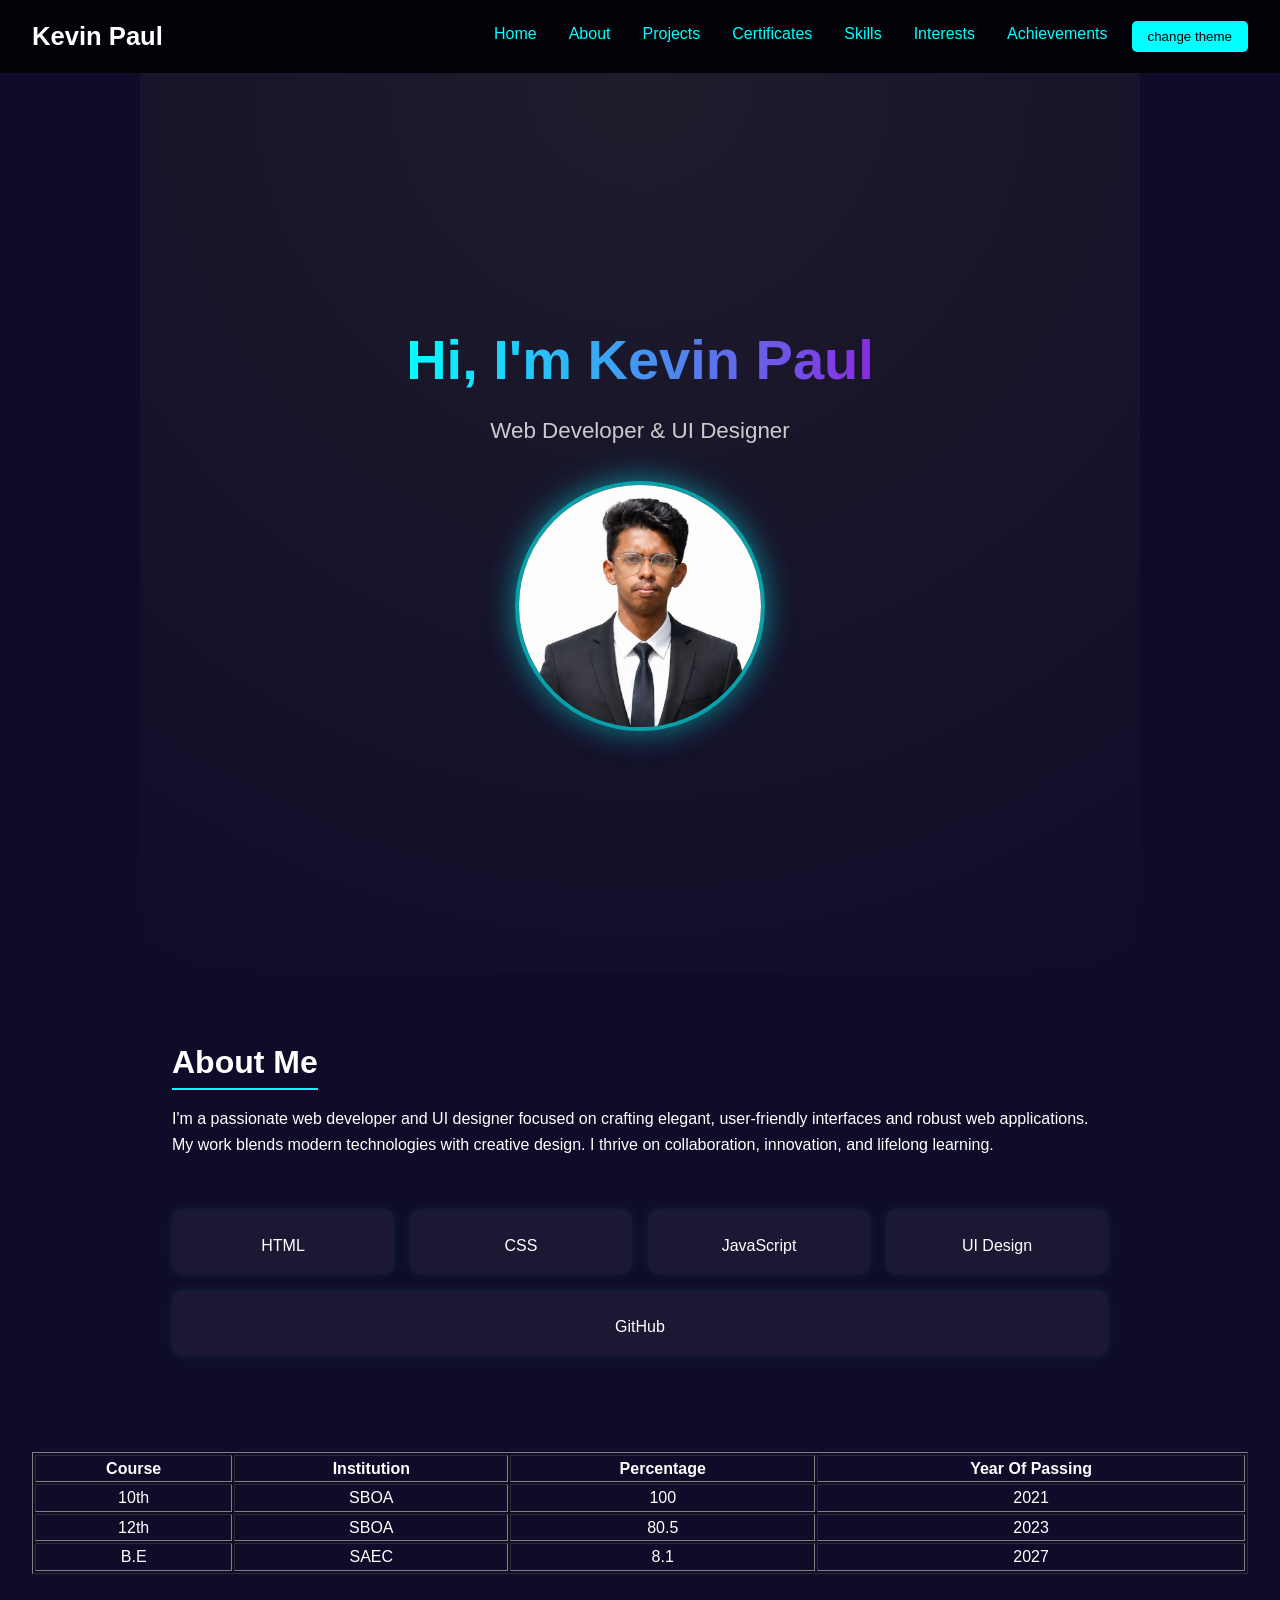
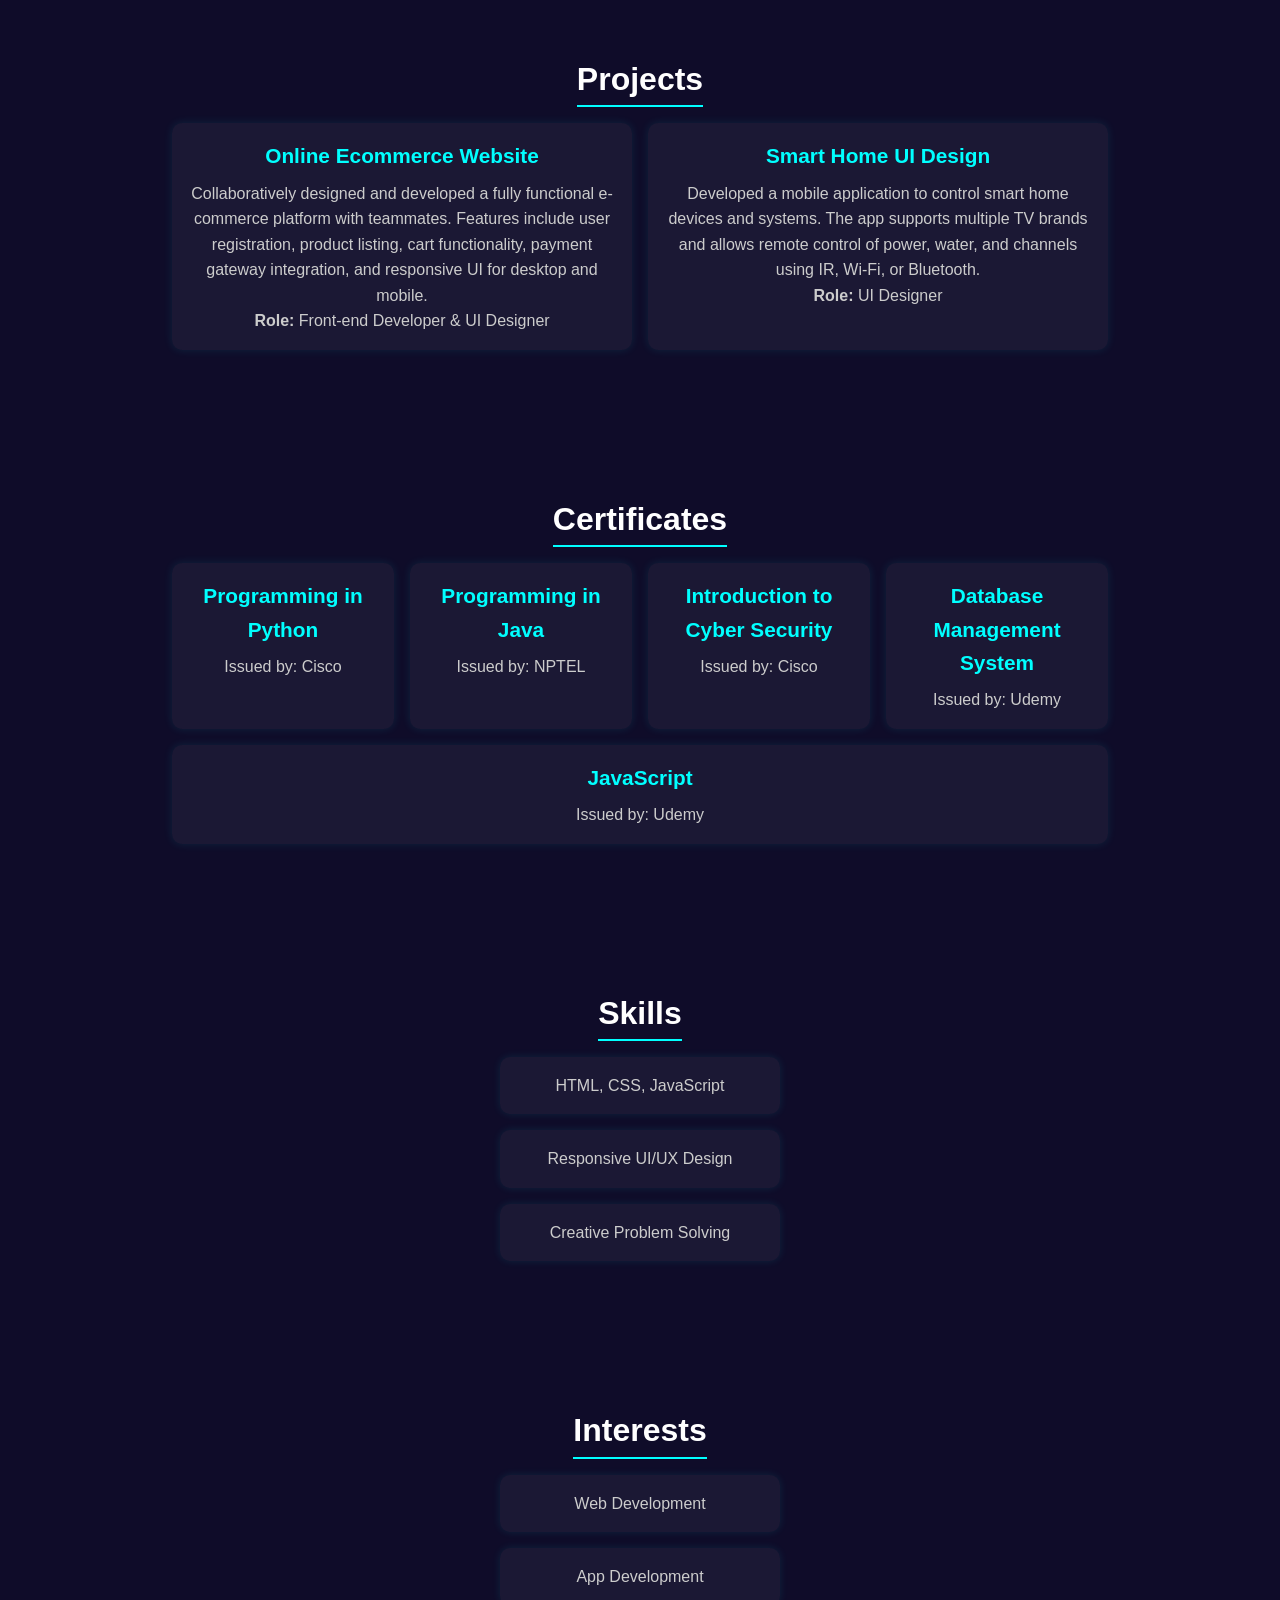
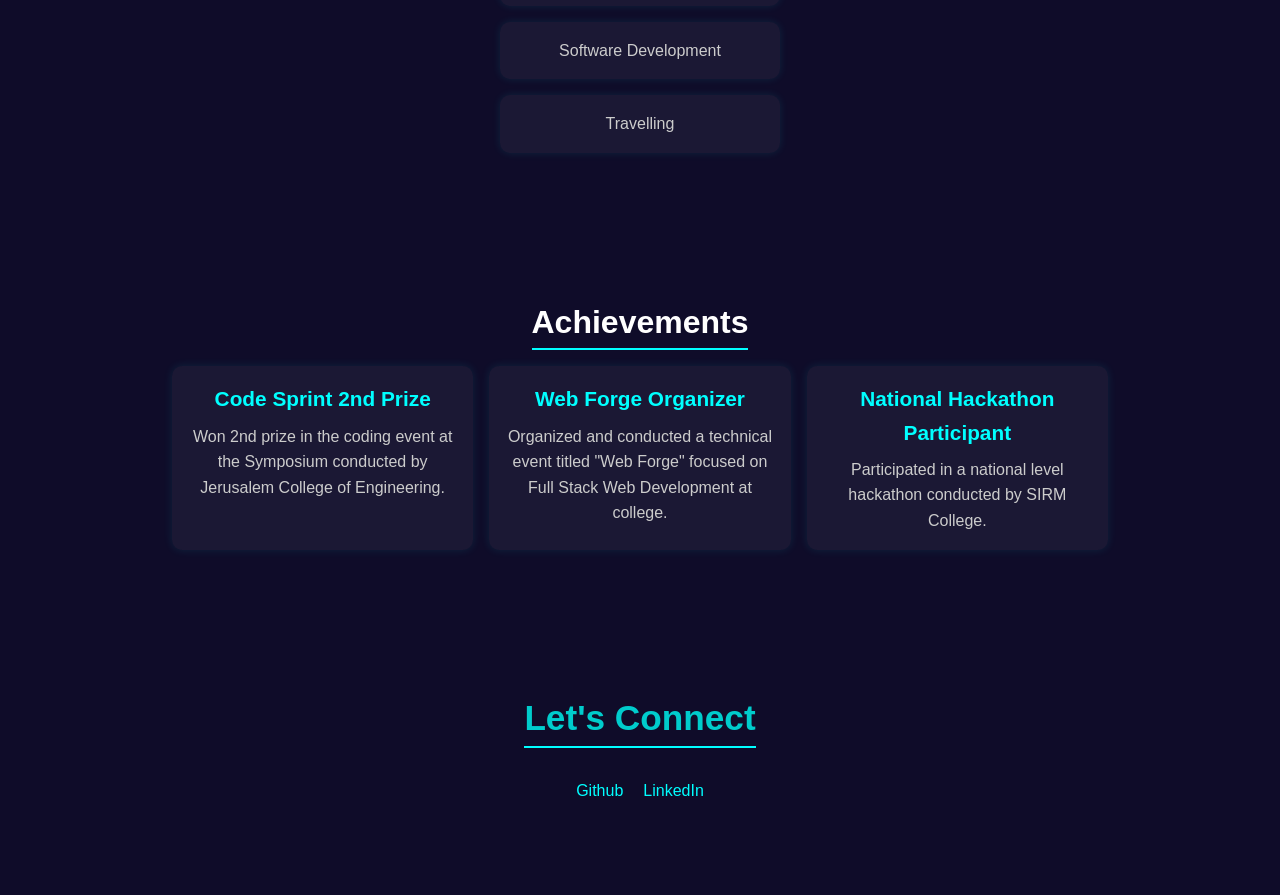
==== index.html @ 66ea8c0a ""html file created"" ====
<!DOCTYPE html>
<html lang="en">
<head>
<meta charset="UTF-8" />
<meta name="viewport" content="width=device-width, initial-scale=1.0"/>
<title>Kevin Paul | Portfolio</title>

<link rel="stylesheet" href="style.css" />
</head>
<body>

<nav>
  <div class="logo">Kevin Paul</div>
  <div id="menu-toggle">☰</div>
  <div id="close-btn">✖</div>
  <ul id="nav-links"> 
    <li><a href="#hero">Home</a></li>
    <li><a href="#about">About</a></li>
    <li><a href="#projects">Projects</a></li>
    <li><a href="#certificates">Certificates</a></li>
    <li><a href="#skills">Skills</a></li>
    <li><a href="#interests">Interests</a></li>
    <li><a href="#achievements">Achievements</a></li>
    <button class="theme" id="theme" onclick="toggleTheme()">change theme</button>
  </ul>
</nav>

<section id="hero" class="hero">
<h1>Hi, I'm Kevin Paul</h1>
<p>Web Developer & UI Designer</p>
<div class="hero-photo" id="heroCanvas">
  <img src="./Kevin Paul V - CSE IV-B - 2023-27.jpeg" alt="Kevin Paul">
</div>
</section>


<section id="about" class="about">
  <h2>About Me</h2>
  <p>I'm a passionate web developer and UI designer focused on crafting elegant, user-friendly interfaces and robust web applications. My work blends modern technologies with creative design. I thrive on collaboration, innovation, and lifelong learning.</p>
  <br><br>
  <div class="skills-cards">
    <div class="skill-card">
      <span class="skill-title">HTML</span>
    </div>
    <div class="skill-card">
      <span class="skill-title">CSS</span>
    </div>
    <div class="skill-card">
      <span class="skill-title">JavaScript</span>
    </div>
    <div class="skill-card">
      <span class="skill-title">UI Design</span>
    </div>
    <div class="skill-card">
      <div class="icon github"><i class="fa-brands fa-github"></i></div>
      <span class="skill-title">GitHub</span>
    </div>
  </div>
</section>
<divid="academics" class="academics">
  <table border="1" text-algin=""center">
     <tr>
            <th>Course</th>
            <th>Institution</th>
            <th>Percentage</th>
            <th>Year Of Passing</th>
            
        </tr>
        <tr>
            <td>10th</td>
            <td>SBOA</td>
            <td>100</td>
            <td>2021</td>
            
        </tr>
        <tr>
            <td>12th</td>
            <td>SBOA</td>
            <td>80.5</td>
            <td>2023</td>
            
        </tr>
        <tr>
            <td>B.E</td>
            <td>SAEC</td>
            <td>8.1</td>
            <td>2027</td>
           
        </tr>
  </table>
</div>

<section id="projects">
  <h2> Projects</h2>
  <div class="project-list">
    <div class="project-card">
      <h3> Online Ecommerce Website</h3>
      <p>Collaboratively designed and developed a fully functional e-commerce platform with teammates. Features include user registration, product listing, cart functionality, payment gateway integration, and responsive UI for desktop and mobile.</p>
      <p><strong>Role:</strong> Front-end Developer & UI Designer</p>
    </div>
    <div class="project-card">
      <h3> Smart Home UI Design</h3>
      <p>Developed a mobile application to control smart home devices and systems. The app supports multiple TV brands and allows remote control of power, water, and channels using IR, Wi-Fi, or Bluetooth.</p>
      <p><strong>Role:</strong> UI Designer</p>
    </div>
  </div>
</section>


<section id="certificates">
  <h2> Certificates</h2>
  <div class="course-list">
    <div class="course-card">
      <h3>Programming in Python</h3>
      <p>Issued by: Cisco</p>
    </div>
    <div class="course-card">
      <h3>Programming in Java</h3>
      <p>Issued by: NPTEL</p>
    </div>
    <div class="course-card">
      <h3>Introduction to Cyber Security</h3>
      <p>Issued by: Cisco</p>
    </div>
    <div class="course-card">
      <h3>Database Management System</h3>
      <p>Issued by: Udemy</p>
    </div>
    <div class="course-card">
      <h3>JavaScript</h3>
      <p>Issued by: Udemy </p>
    </div>
  </div>
</section>


<section id="skills">
  <h2> Skills</h2>
  <ul class="skill-list">
    <li>HTML, CSS, JavaScript</li>
    <li>Responsive UI/UX Design</li>
    <li>Creative Problem Solving</li>
  </ul>
</section>


<section id="interests">
  <h2> Interests</h2>
  <ul class="interest-list">
    <li>Web Development</li>
    <li>App Development</li>
    <li>Software Development</li>
    <li>Travelling</li>
  </ul>
</section>


<section id="achievements">
  <h2> Achievements</h2>
  <div class="achievement-list">
    <div class="achievement-card">
      <h3>Code Sprint  2nd Prize</h3>
      <p>Won 2nd prize in the coding event at the Symposium conducted by Jerusalem College of Engineering.</p>
    </div>
    <div class="achievement-card">
      <h3>Web Forge Organizer</h3>
      <p>Organized and conducted a technical event titled "Web Forge" focused on Full Stack Web Development at college.</p>
    </div>
    <div class="achievement-card">
      <h3>National Hackathon Participant</h3>
      <p>Participated in a national level hackathon conducted by SIRM College.</p>
    </div>
  </div>
</section>


<section id="contact-buttons" class="contact-buttons">
  <h2>Let's Connect</h2>
  <div class="button-group">
    <a href="https://github.com/kevinpaulv-7" target="_blank">Github</a>
    <a href="https://www.linkedin.com/in/kevin-paul-v-a235a0355?lipi=urn%3Ali%3Apage%3Ad_flagship3_profile_view_base_contact_details%3BCoTMRClRRxu%2FvCBmqLUZ1w%3D%3D" target="_blank">LinkedIn</a>
  </div>
</section>


</body>
</html>
---- style.css ----
* {
  margin: 0;
  padding: 0;
  box-sizing: border-box;
}
body {
  font-family: 'Segoe UI', sans-serif;
  background: #0f0c29;
  color: white;
  line-height: 1.6;
}
a {
  color: #00ffff;
  text-decoration: none;
}
a:hover {
  text-decoration: underline;
}

nav {
  display: flex;
  justify-content: space-between;
  align-items: center;
  padding: 1rem 2rem;
  background: rgba(0, 0, 0, 0.8);
  position: sticky;
  top: 0;
  z-index: 1000;
}
nav .logo {
  font-size: 1.6rem;
  font-weight: bold;
}
nav ul {
  display: flex;
  gap: 1rem;
  list-style: none;
}
nav ul li a {
  color: #00ffff;
  padding: 0.5rem;
}
nav ul li a.active {
  border-bottom: 2px solid #00ffff;
}
#menu-toggle{
  display: none;
  font-size: 2rem;
  color: #00ffff;
  position: absolute;
  top: 10px;
  right: 20px;
  cursor: pointer;
  z-index: 1001;
}
#close-btn  {
  display: none;
  font-size: 2rem;
  color: #00ffff;
  position: absolute;
  top: 10px;
  right: 20px;
  cursor: pointer;
  z-index: 1001;
}


.hero {
  display: flex;
  flex-direction: column;
  justify-content: center;
  align-items: center;
  min-height: 100vh;
  padding: 2rem;
  background: radial-gradient(circle at top, #1f1c2c, #0f0c29);
  text-align: center;
  position: relative;
  overflow: hidden;
}
.hero h1 {
  font-size: 3.5rem;
  font-weight: 700;
  background: linear-gradient(to right, #00ffff, #8a2be2);
  background-clip: text;   
  color: transparent;     
  margin-bottom: 0.5rem;
}

.hero p {
  font-size: 1.4rem;
  color: #ccc;
  margin-bottom: 2rem;
}

/* Floating Hero Photo */
.hero-photo {
  position: relative;
  width: 250px;
  height: 250px;
  border-radius: 50%;
  overflow: hidden;
  border: 4px solid rgba(0, 255, 255, 0.6);
  box-shadow: 0 0 30px rgba(0, 255, 255, 0.5);
  animation: float 4s ease-in-out infinite;
}
.hero-photo img {
  width: 100%;
  height: 100%;
  object-fit: cover;
}
@keyframes float {
  0% { transform: translateY(0); }
  50% { transform: translateY(-15px); }
  100% { transform: translateY(0); }
}

/* Section Base */
section {
  padding: 4rem 2rem;
  max-width: 1000px;
  margin: auto;
}
section h2 {
  font-size: 2rem;
  margin-bottom: 1rem;
  border-bottom: 2px solid #00ffff;
  display: inline-block;
}

.skills-cards,
.project-list,
.course-list,
.achievement-list {
  display: flex;
  flex-wrap: wrap;
  gap: 1rem;
}
.skill-card,
.project-card,
.course-card,
.achievement-card {
  background: rgba(255, 255, 255, 0.05);
  padding: 1rem;
  border-radius: 10px;
  flex: 1 1 220px;
  text-align: center;
  transition: transform 0.3s ease;
  box-shadow: 0 0 10px rgba(0, 255, 255, 0.1);
}
.skill-card:hover,
.project-card:hover,
.course-card:hover,
.achievement-card:hover {
  transform: translateY(-5px);
}
.skill-title {
  margin-top: 0.5rem;
  display: block;
}
.icon {
  font-size: 2rem;
  margin-bottom: 0.5rem;
  color: #00ffff;
}

/* Text inside cards */
.project-card h3,
.course-card h3,
.achievement-card h3 {
  font-size: 1.3rem;
  color: #00ffff;
  margin-bottom: 0.5rem;
}
.project-card p,
.course-card p,
.achievement-card p {
  font-size: 1rem;
  color: #ccc;
}
.course-card .status {
  color: #ffa500;
  font-weight: bold;
}

/* Lists */
.skill-list,
.interest-list {
  list-style: none;
  display: grid;
  grid-template-columns: repeat(auto-fit, minmax(280px, 1fr));
  gap: 1rem;
}
.skill-list li,
.interest-list li {
  background: rgba(255, 255, 255, 0.05);
  padding: 1rem 1.5rem;
  border-radius: 10px;
  box-shadow: 0 0 8px rgba(0, 255, 255, 0.1);
  color: #ccc;
  transition: transform 0.3s ease;
}
.skill-list li:hover,
.interest-list li:hover {
  transform: scale(1.03);
  background: rgba(0, 255, 255, 0.1);
}

/* Contact Buttons */
.contact-buttons {
  text-align: center;
  padding: 60px 20px;
  background: #0f0c29;
}
.contact-buttons h2 {
  font-size: 2.2em;
  margin-bottom: 30px;
  color: #00cccc;
}
.button-group {
  display: flex;
  justify-content: center;
  gap: 20px;
}

.academics{
  text-align: center;
  display: flex;
  flex-direction: column;
  gap: 1rem;
  padding: 2rem;
}
.theme {
  background: #00ffff;
  color: #000;
  border: none;
  padding: 0.5rem 1rem;
  cursor: pointer;
  border-radius: 5px;
  transition: background-color 0.3s ease, color 0.3s ease;
}
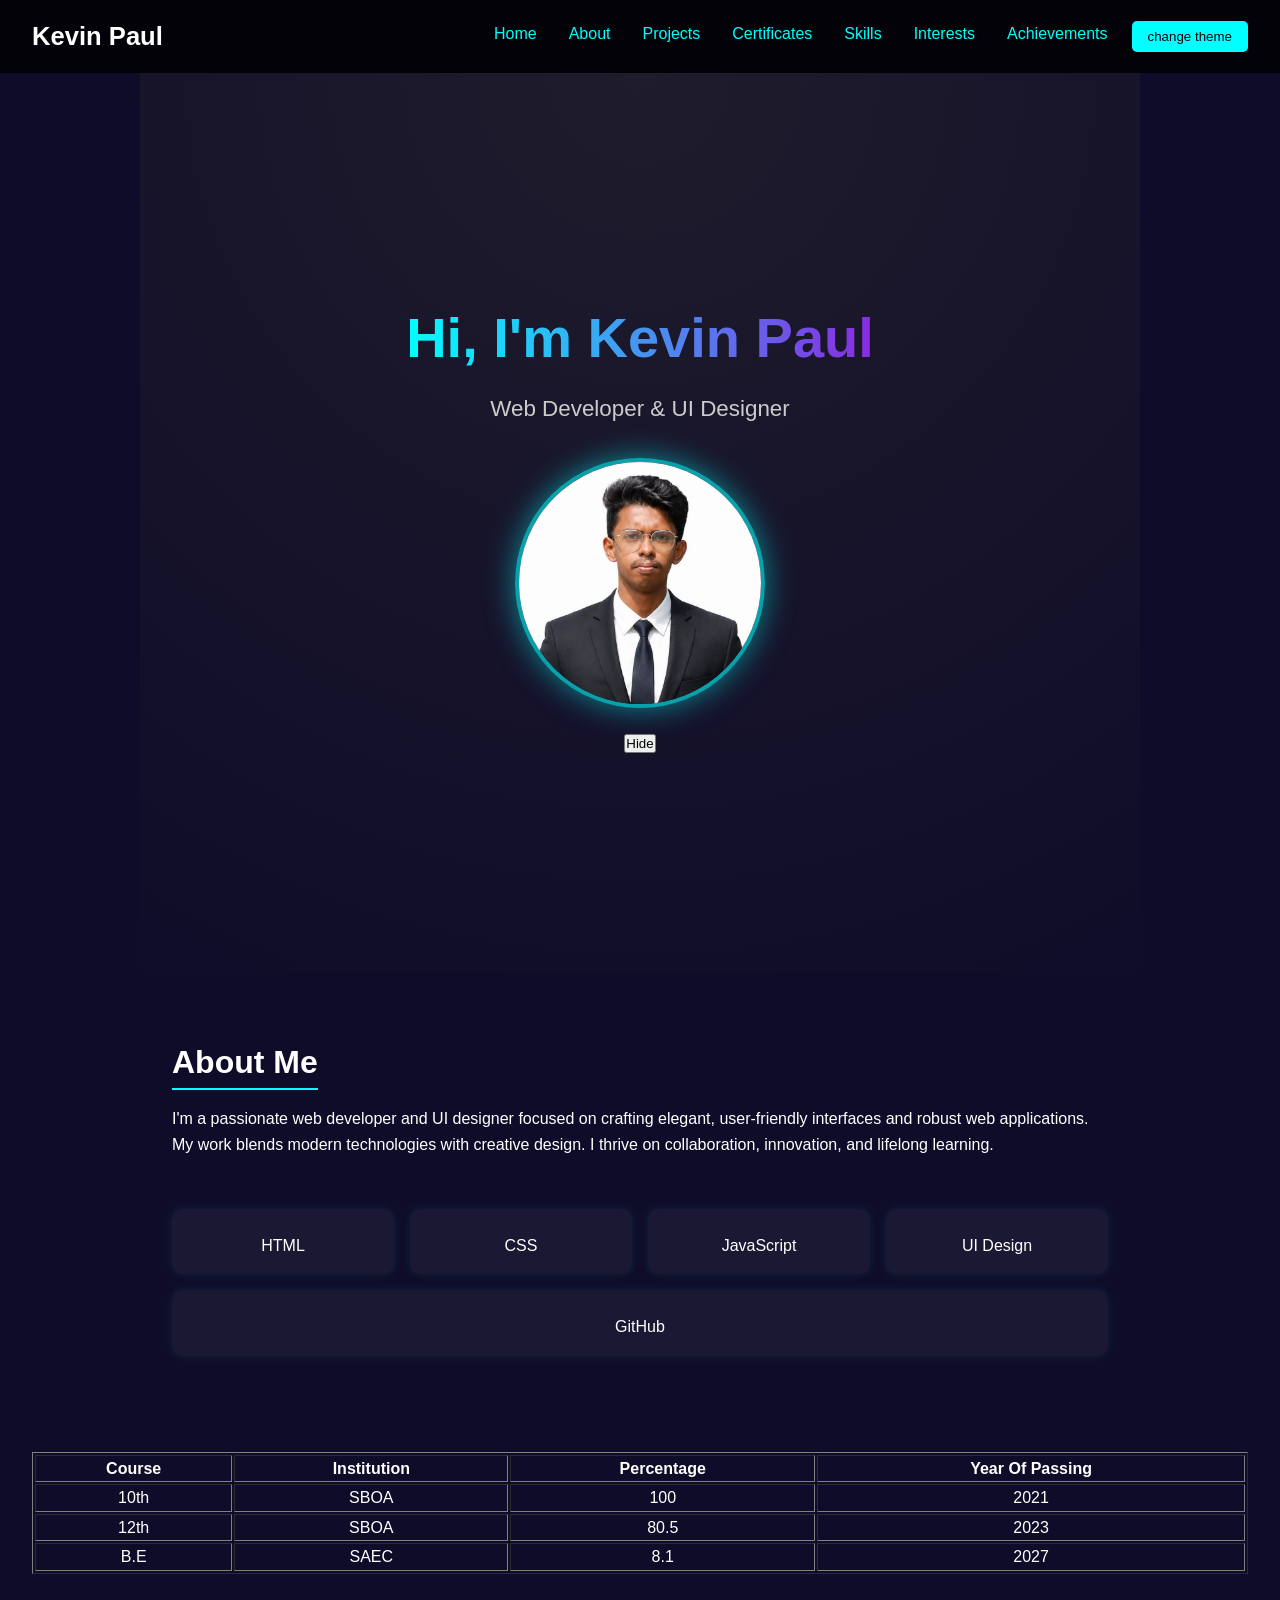
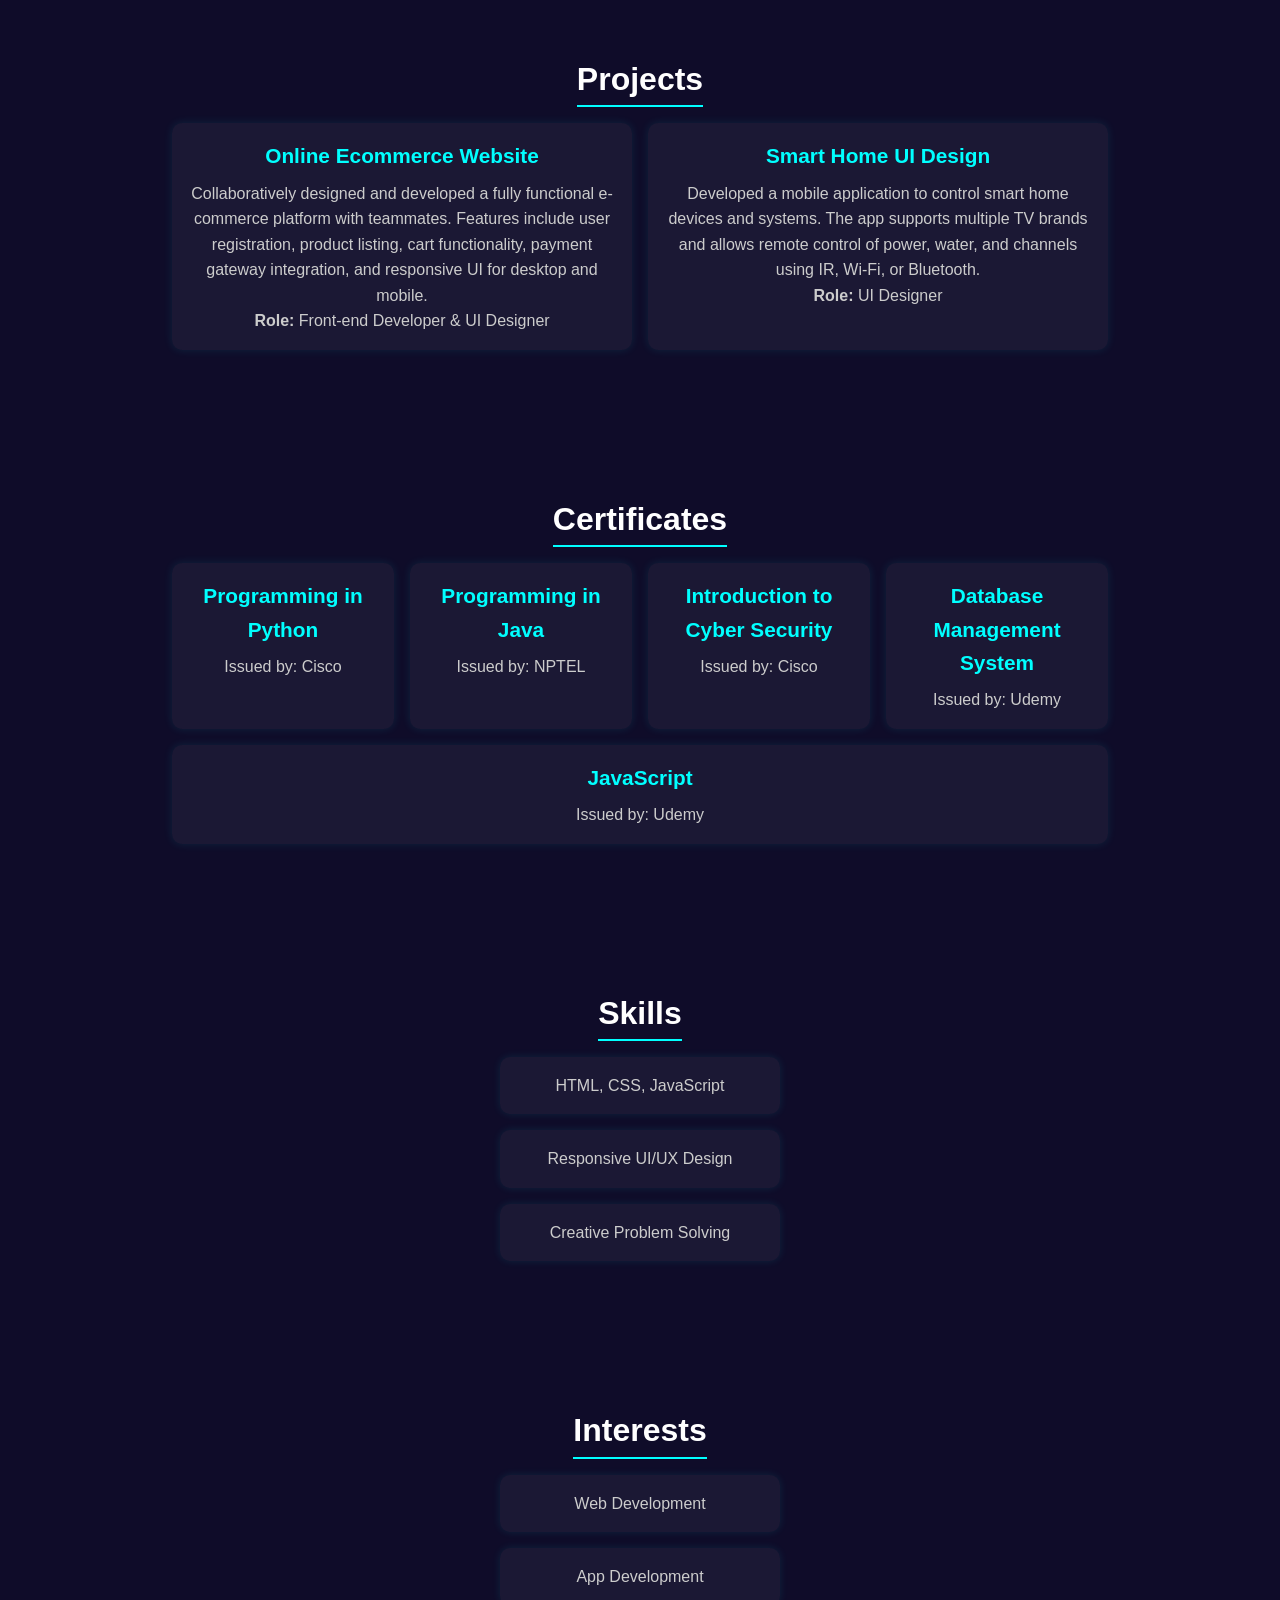
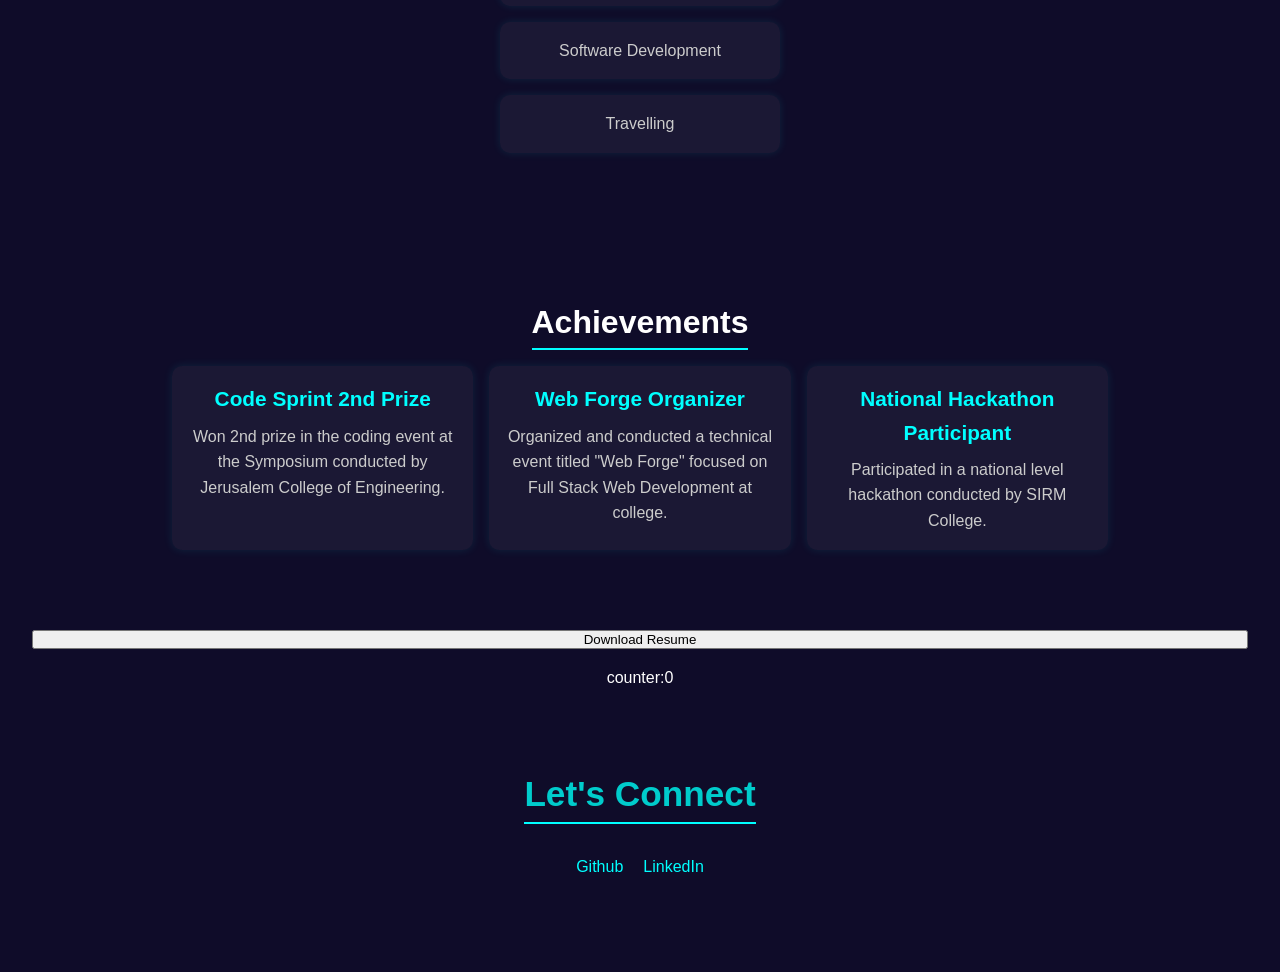
==== commit a3b16bb4: "2nd day" ====
--- a/index.html
+++ b/index.html
@@ -7,12 +7,11 @@
 
 <link rel="stylesheet" href="style.css" />
 </head>
-<body>
+<body id="body">
 
 <nav>
   <div class="logo">Kevin Paul</div>
-  <div id="menu-toggle">☰</div>
-  <div id="close-btn">✖</div>
+  
   <ul id="nav-links"> 
     <li><a href="#hero">Home</a></li>
     <li><a href="#about">About</a></li>
@@ -21,16 +20,18 @@
     <li><a href="#skills">Skills</a></li>
     <li><a href="#interests">Interests</a></li>
     <li><a href="#achievements">Achievements</a></li>
-    <button class="theme" id="theme" onclick="toggleTheme()">change theme</button>
+    <button class="theme" id="theme">change theme</button>
   </ul>
 </nav>
 
 <section id="hero" class="hero">
 <h1>Hi, I'm Kevin Paul</h1>
 <p>Web Developer & UI Designer</p>
-<div class="hero-photo" id="heroCanvas">
-  <img src="./Kevin Paul V - CSE IV-B - 2023-27.jpeg" alt="Kevin Paul">
-</div>
+<div class="hero-photo" id="hero">
+  <img src="./Kevin Paul V - CSE IV-B - 2023-27.jpeg" alt="Kevin Paul"><br>
+</div><br>
+<button id="hide">Hide</button>
+<label id="hidelabel"></label></div>
 </section>
 
 
@@ -172,7 +173,8 @@
     </div>
   </div>
 </section>
-
+<button id="download">Download Resume</button>
+<label id="down">counter:0</label>
 
 <section id="contact-buttons" class="contact-buttons">
   <h2>Let's Connect</h2>
@@ -182,6 +184,33 @@
   </div>
 </section>
 
-
+<script>
+      const button1=document.getElementById("hide");
+      let boolean=true;
+      const photo=document.getElementById("hero");
+      button1.addEventListener('click',function(){
+        boolean=!boolean;
+        photo.style.display=`${boolean?"block":"none"}`;
+        button1.textContent=`${boolean?"Hide":"Show"} `;
+      })
+
+      let isdark=true;
+      const button2=document.getElementById("theme");
+      const body=document.getElementById("body");
+      button2.addEventListener('click',function(){
+        body.className=`${isdaek?"dark-theme":"light-theme"}`;
+      })
+
+
+
+
+      var count=0;
+      const button3=document.getElementById("download");
+      const label3=document.getElementById("down");
+      button3.addEventListener('click',function(){
+        count=count+1;
+        label3.textContent=`counter:${count}`;
+      })
+</script>
 </body>
 </html>
--- a/style.css
+++ b/style.css
@@ -9,6 +9,20 @@
   background: #0f0c29;
   color: white;
   line-height: 1.6;
+}
+
+.light-theme{
+  font-family: 'Segoe UI', sans-serif;
+  background: white;
+  color: #0f0c29;
+  line-height: 1.6;
+}
+form {
+  display: flex;
+  flex-direction:column;
+  gap: 3rem;
+  padding: 2rem;
+
 }
 a {
   color: #00ffff;
@@ -44,26 +58,6 @@
 nav ul li a.active {
   border-bottom: 2px solid #00ffff;
 }
-#menu-toggle{
-  display: none;
-  font-size: 2rem;
-  color: #00ffff;
-  position: absolute;
-  top: 10px;
-  right: 20px;
-  cursor: pointer;
-  z-index: 1001;
-}
-#close-btn  {
-  display: none;
-  font-size: 2rem;
-  color: #00ffff;
-  position: absolute;
-  top: 10px;
-  right: 20px;
-  cursor: pointer;
-  z-index: 1001;
-}
 
 
 .hero {
@@ -93,7 +87,6 @@
   margin-bottom: 2rem;
 }
 
-/* Floating Hero Photo */
 .hero-photo {
   position: relative;
   width: 250px;
@@ -240,3 +233,4 @@
   transition: background-color 0.3s ease, color 0.3s ease;
 }
 
+
